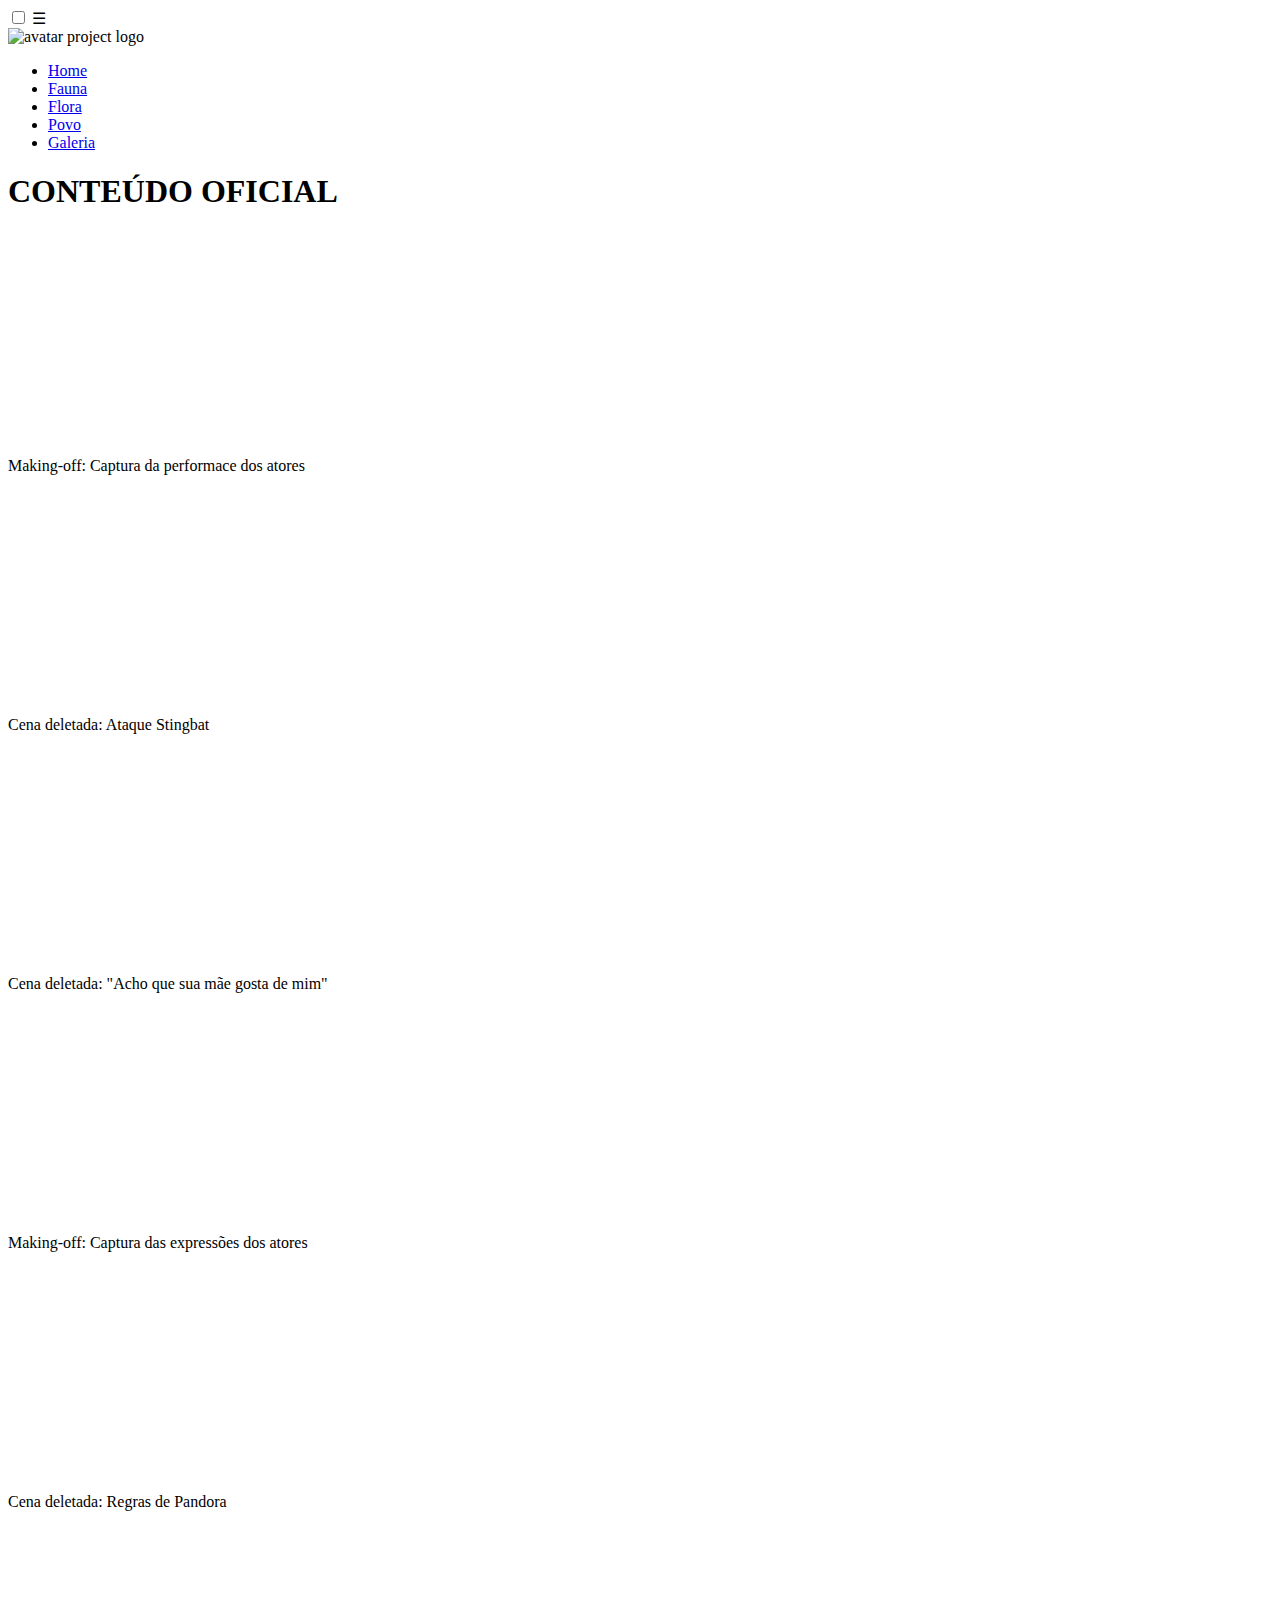
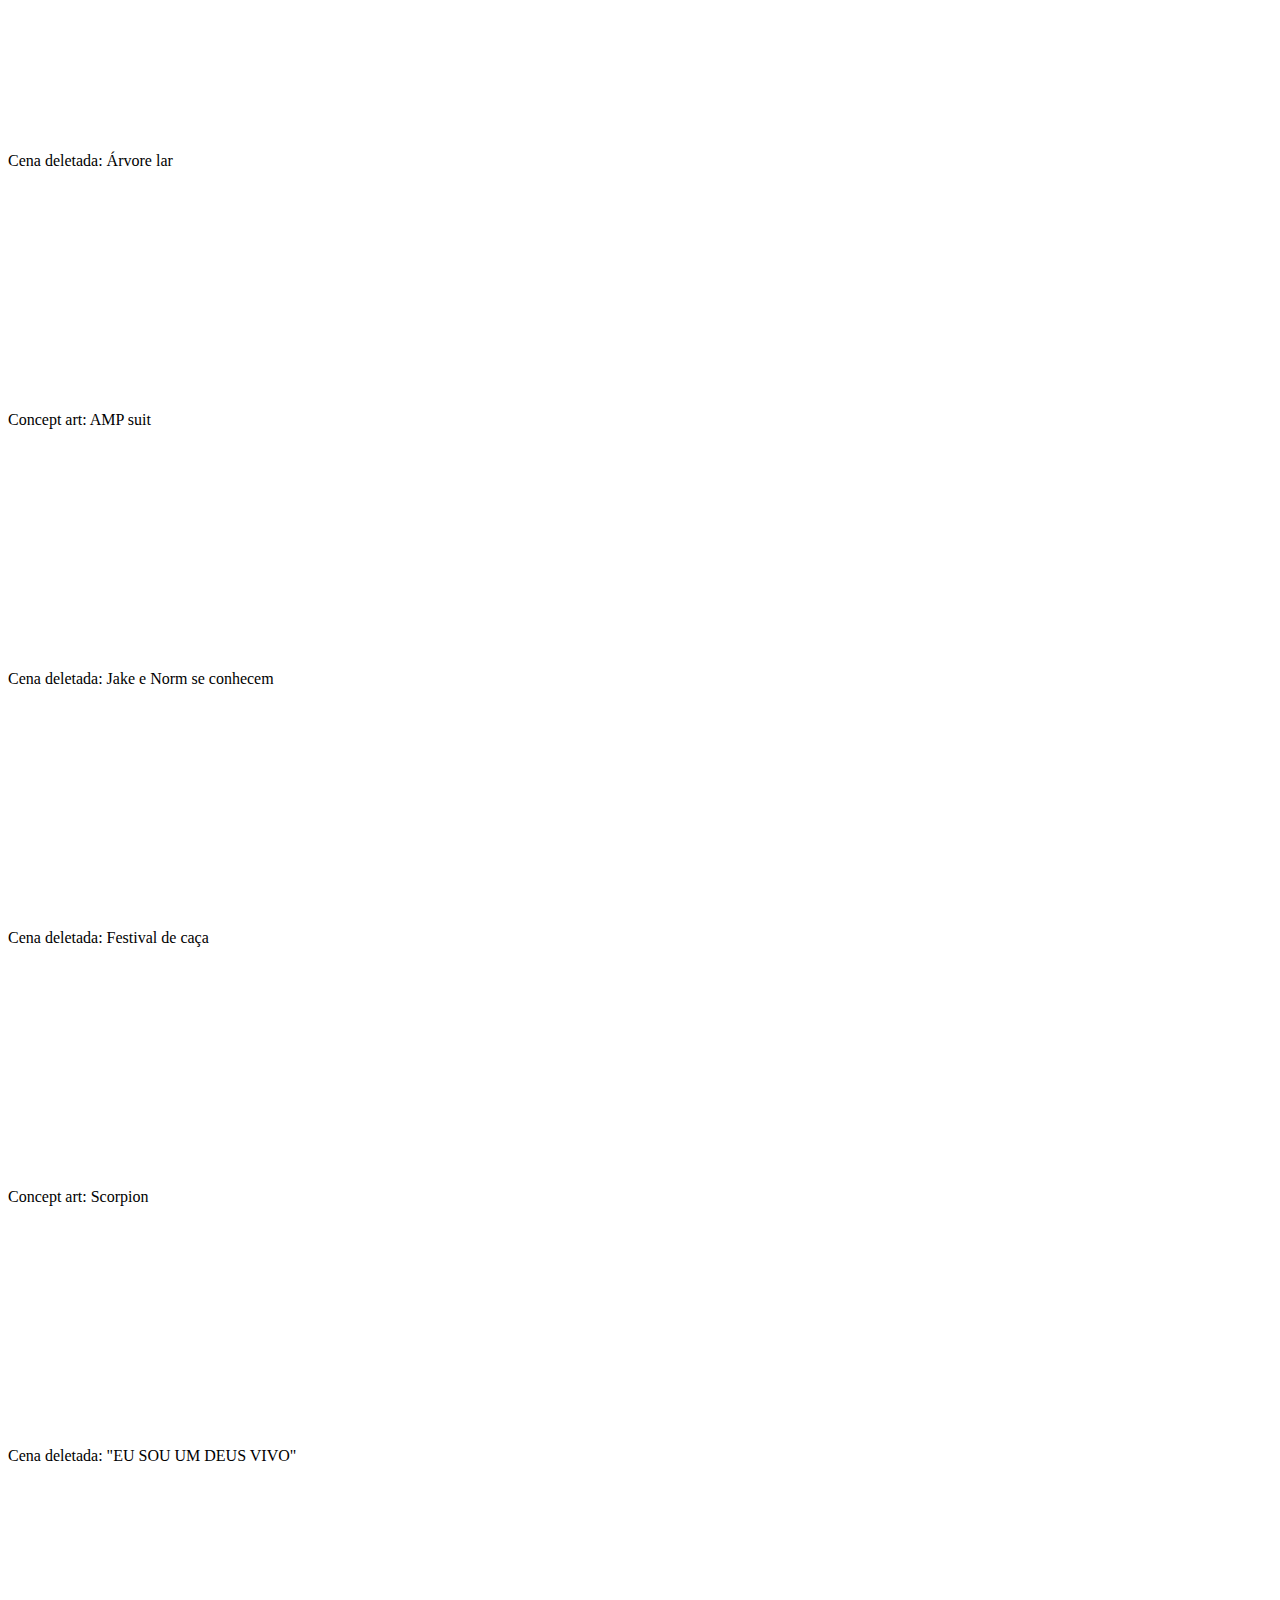
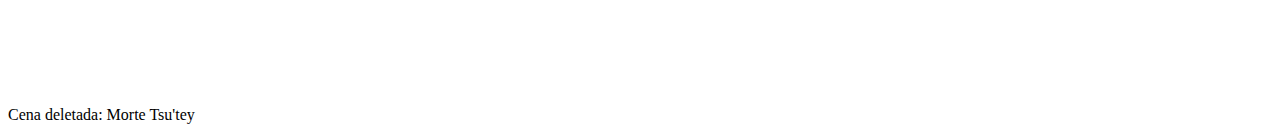
==== Galeria.html @ e5755085 "Add files via upload" ====
<!DOCTYPE HTML>
<html lang="pt">


<head>
	<meta name="viewport" content="width=device-width, initial-scale=1">
	<meta charset="UTF-8">
	<link href="https://fonts.googleapis.com/css?family=Quicksand|Reem+Kufi&display=swap" rel="stylesheet">
	<link rel="stylesheet" type="text/css" href="./galeria.css">
	<link rel="stylesheet" type="text/css" href="./main.css">
	<link rel="stylesheet" type="text/css" href="./responsivo.css">
	<link rel="stylesheet" type="text/css" href="./jquery.yu2fvl.css">
	<link rel="shortcut icon" href="./img/favicon.png" type="image/x-png"/>
	<title> Avatar's Gallery</title>
</head>	



<body>
	<input type="checkbox" id="bt_menu">
	<label for="bt_menu">&#9776;</label>


	<div id = "logo">
	<img style="width:150px;" src="./img/logo3.png" alt="avatar project logo"/>
	</div>

	<nav id = "menu">
	

	
	<ul>
		<li><a  href= "Index.html">Home</a></li>
		<li><a href= "Fauna.html">Fauna</a></li>
		<li><a href= "Flora.html">Flora</a></li>
		<li><a href= "Povo.html">Povo</a></li>
		<li><a style="border-bottom:1px solid white; opacity:1;" href= "Galeria.html">Galeria</a></li>
	</ul>
	</nav>

	<div class="parallax4"></div>
	
	<div class="titulos">
		<h1> CONTEÚDO OFICIAL</h1>
	</div>
	
	
	
	
	
	
	

<div class="rowg">
  <div class="columng">
		<iframe width="200" height="205" src="https://www.youtube.com/embed/OJ1JzYPjcj0" frameborder="0" allow="accelerometer; autoplay; encrypted-media; gyroscope; picture-in-picture" allowfullscreen></iframe>
		<div class="descr"> <p>Making-off: Captura da performace dos atores</P></div>
		<iframe width="200" height="205" src="https://www.youtube.com/embed/oFtTNzdjXU0" frameborder="0" allow="accelerometer; autoplay; encrypted-media; gyroscope; picture-in-picture" allowfullscreen></iframe>
		<div class="descr"> <p> Cena deletada: Ataque Stingbat</P></div>
		<iframe width="200" height="205" src="https://www.youtube.com/embed/k11dXVcAmxA" frameborder="0" allow="accelerometer; autoplay; encrypted-media; gyroscope; picture-in-picture" allowfullscreen></iframe>
		<div class="descr"> <p> Cena deletada: "Acho que sua mãe gosta de mim"</P></div>
		
  </div> 
  
  
  <div class="columng">
		<iframe width="200" height="205" src="https://www.youtube.com/embed/1wK1Ixr-UmM" frameborder="0" allow="accelerometer; autoplay; encrypted-media; gyroscope; picture-in-picture" allowfullscreen></iframe>
		<div class="descr"> <p>Making-off: Captura das expressões dos atores</P></div>
		<iframe width="200" height="205" src="https://www.youtube.com/embed/a5ZEa0OlG7g" frameborder="0" allow="accelerometer; autoplay; encrypted-media; gyroscope; picture-in-picture" allowfullscreen></iframe>
		<div class="descr"> <p>Cena deletada: Regras de Pandora</P></div>
		<iframe width="200" height="205" src="https://www.youtube.com/embed/Xt_7AIBRDP8" frameborder="0" allow="accelerometer; autoplay; encrypted-media; gyroscope; picture-in-picture" allowfullscreen></iframe>
		<div class="descr"> <p>Cena deletada: Árvore lar</P></div>
  </div>
  
  
  <div class="columng">
		<iframe width="200" height="205" src="https://www.youtube.com/embed/aw60Ma4c2bw" frameborder="0" allow="accelerometer; autoplay; encrypted-media; gyroscope; picture-in-picture" allowfullscreen></iframe>
		<div class="descr"> <p>Concept art: AMP suit</P></div>
		<iframe width="200" height="205" src="https://www.youtube.com/embed/ZdwXuOdYEOU" frameborder="0" allow="accelerometer; autoplay; encrypted-media; gyroscope; picture-in-picture" allowfullscreen></iframe>
		<div class="descr"> <p>Cena deletada: Jake e Norm se conhecem</P></div>
		<iframe width="200" height="205" src="https://www.youtube.com/embed/hGec45znprI" frameborder="0" allow="accelerometer; autoplay; encrypted-media; gyroscope; picture-in-picture" allowfullscreen></iframe>
		<div class="descr"> <p>Cena deletada: Festival de caça</P></div>
  </div>     
  
  
  <div class="columng"> 
		<iframe width="200" height="205" src="https://www.youtube.com/embed/197Qfoy-xME" frameborder="0" allow="accelerometer; autoplay; encrypted-media; gyroscope; picture-in-picture" allowfullscreen></iframe>
		<div class="descr"> <p>Concept art: Scorpion</P></div>
		<iframe width="200" height="205" src="https://www.youtube.com/embed/bJ2b5gJAoj0" frameborder="0" allow="accelerometer; autoplay; encrypted-media; gyroscope; picture-in-picture" allowfullscreen></iframe>
		<div class="descr"> <p>Cena deletada: "EU SOU UM DEUS VIVO"</P></div>
		<iframe width="200" height="205" src="https://www.youtube.com/embed/6XuFg0aVt6o" frameborder="0" allow="accelerometer; autoplay; encrypted-media; gyroscope; picture-in-picture" allowfullscreen></iframe>
		<div class="descr"> <p>Cena deletada: Morte Tsu'tey</P></div>
  </div>  

</div>

</body>
</html>
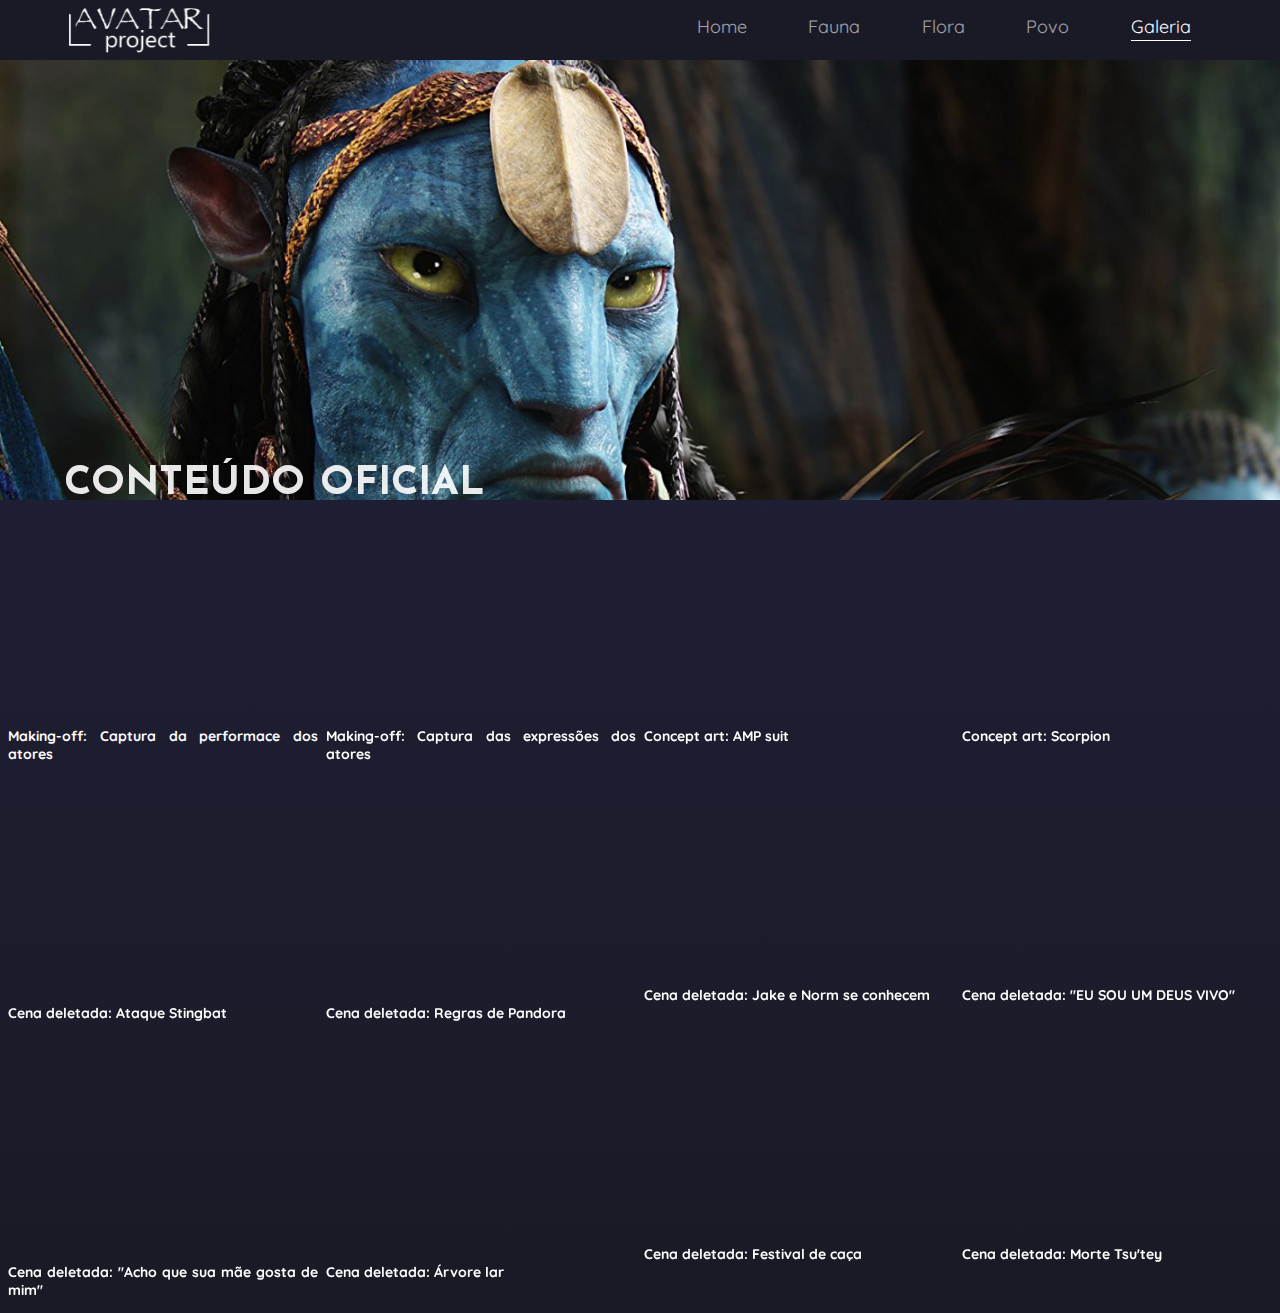
==== commit 7548b6ad: "Add files via upload" ====
--- a/Galeria.html
+++ b/Galeria.html
@@ -8,7 +8,7 @@
 	<link href="https://fonts.googleapis.com/css?family=Quicksand|Reem+Kufi&display=swap" rel="stylesheet">
 	<link rel="stylesheet" type="text/css" href="./galeria.css">
 	<link rel="stylesheet" type="text/css" href="./main.css">
-	<link rel="stylesheet" type="text/css" href="./responsivo.css">
+	<link rel="stylesheet" type="text/css" href="./Responsivo.css">
 	<link rel="stylesheet" type="text/css" href="./jquery.yu2fvl.css">
 	<link rel="shortcut icon" href="./img/favicon.png" type="image/x-png"/>
 	<title> Avatar's Gallery</title>
--- a/galeria.css
+++ b/galeria.css
@@ -0,0 +1,53 @@
+
+.descr{
+	font-family:'Quicksand', sans-serif;
+  font-size:14px;
+  color:white;
+  text-align:justify;
+  font-weight: bold;
+}
+
+.rowg {
+  display: flex;
+  flex-wrap: wrap;
+  padding: 0 4px;
+}
+
+/* Create four equal columns that sits next to each other */
+.columng {
+  flex: 20%;
+  max-width: 25%;
+  padding: 0 4px;
+}
+
+.columng iframe {
+  margin-top: 8px;
+  vertical-align: middle;
+  width: 100%;
+}
+
+/* Responsive layout - makes a two column-layout instead of four columns */
+@media screen and (max-width: 1200px) {
+  .columng {
+    flex: 47%;
+    max-width: 47%;
+  }
+}
+
+/* Responsive layout - makes the two columns stack on top of each other instead of next to each other */
+@media screen and (max-width: 760px) {
+
+.rowg{
+	margin-left: inherit;
+	margin-right:inherit;
+}
+ 
+ 
+ .columng {
+    flex: 100%;
+    max-width: 100%;
+	padding: inherit;
+	margin-top:inherit;
+   }
+   
+}--- a/main.css
+++ b/main.css
@@ -0,0 +1,352 @@
+
+body{
+	width:100%;
+	height: auto;
+	background-image: linear-gradient(180deg,#21213C, #1A1A26);
+	margin:0;
+}
+
+#logo{
+	margin-left:5%;
+	margin-top:5px;
+	width:30%;
+	z-index:99;
+	position: fixed;
+}
+
+#menu{
+	position: fixed;
+	width:100%;
+	height: 60px;
+	z-index:90;
+	background-color:#1A1A26;
+	display:flex;	
+}
+
+#menu ul{
+	margin:0;
+	list-style:none;
+	right: 0;
+	position: absolute;
+	width: 37%;
+	margin-right:65px;
+	margin-top:15px;
+}
+
+#menu ul li{
+	display:inline;
+}
+
+#menu ul li a{
+
+	display:inline-block;
+	color:white;
+	text-decoration:none;
+	font-family:'Quicksand', sans-serif;
+	font-size: 18px;
+	margin-left: 10%;
+	opacity:0.6;
+	padding-bottom:2px;
+}
+
+
+#menu ul li a:hover{
+	border-bottom:1px solid white;
+	opacity:1;
+}
+
+.parallax{
+  background-image: url("./img/home1.jpg");
+}
+
+
+.parallax1{
+  background-image: url("./img/fauna14.jpg");
+}
+
+.parallax2{
+  background-image: url("./img/flora12.jpg");
+}
+
+.parallax3{
+  background-image: url("./img/Povo11.jpg");
+}
+.parallax4{
+  background-image: url("./img/mk3.jpg");
+}
+
+.parallax, .parallax1, .parallax2, .parallax3, .parallax4{	
+  height: 550px;
+  width:100%;
+  background-attachment: fixed;
+  background-position: center;
+  background-repeat: no-repeat;
+  background-size: cover;
+}
+
+.parallax:hover, .parallax1:hover, .parallax2:hover, .parallax3:hover,.parallax4:hover {
+  filter: blur(2px);
+  transition: transform 1s;
+}
+
+.titulos{
+	color: white; 
+	font-family:'Reem Kufi', sans-serif; 
+	position: absolute;
+	margin-top: -6%;
+	margin-left:5%;
+	font-size:20px;
+	opacity:0.9;
+	word-spacing: 10px;
+}
+
+.titulosteste{
+	color: white; 
+	font-family:'Reem Kufi', sans-serif; 
+	position: absolute;
+	margin-top: -25%;
+	margin-left:28%;
+	font-size:90px;
+}
+
+.conteudo-left{
+  width:41%;
+  height:200px;
+  float:left;
+  font-family:'Quicksand', sans-serif;
+  font-size:16px;
+  color:white;
+  text-align:justify;
+  margin-left:5%;
+  margin-top: 1%;
+}
+
+.conteudo-right{
+  width: 41%;
+  height:220px;
+  float:left;
+  font-family:'Quicksand', sans-serif;
+  font-size:16px;
+  color:white;
+  text-align:justify;
+  margin-left:8%;
+  margin-top: 1%;
+  }
+  
+  .conteudo-left2{
+  width:41%;
+  height:200px;
+  float:left;
+  font-family:'Quicksand', sans-serif;
+  font-size:16px;
+  color:white;
+  text-align:justify;
+  margin-left:5%;
+  margin-top: 1%;
+}
+
+.conteudo-right2{
+  width: 41%;
+  height:220px;
+  float:left;
+  font-family:'Quicksand', sans-serif;
+  font-size:16px;
+  color:white;
+  text-align:justify;
+  margin-left:8%;
+  margin-top: 1%;
+  }
+  
+#video1{
+	margin-left: 5%;
+	width: 41%;
+	height:350px;
+	margin-top: -3%;
+	
+}
+
+.videopaginas{
+	width:560px;
+	height:317px;
+	margin-left:-118%;
+	margin-top:9%;
+}
+ 
+.video{
+
+  float:left;
+  margin-left:54%;
+  margin-top:-45%;
+}
+
+ 
+#curi{
+	color: white; 
+	font-family:'Reem Kufi', sans-serif; 
+	margin-left:5%;
+	font-size:18px;
+	word-spacing: 10px;
+}
+
+
+#mascara{
+	margin-left:52%;
+	margin-top:-8%;	
+
+}
+
+#coisa{
+	margin-left:72%;
+	margin-top:-15%;
+}
+
+.imgb {
+  vertical-align: middle;
+  width:600px;
+  margin-left:17%;
+  margin-top: -12%;
+  height: auto;
+}
+
+.imgbflora {
+  vertical-align: middle;
+  width:600px;
+  margin-left:15%;
+  margin-top: -40%;
+  height: auto;
+}
+
+.tamanho{
+	width:150px;
+}
+
+
+
+/* Position the image container (needed to position the left and right arrows) */
+.container {
+  position: relative;
+
+}
+
+/* Hide the images by default */
+.mySlides {
+  display: none;
+}
+
+/* Add a pointer when hovering over the thumbnail images */
+.cursor {
+  cursor: pointer;
+}
+
+/* Next & previous buttons */
+.prev,
+.next {
+  cursor: pointer;
+  position: absolute;
+  top: 50%;
+  width: auto;
+  padding: 16px;
+  margin-top: -50px;
+  color: white;
+  font-weight: bold;
+  font-size: 20px;
+  border-radius: 0 3px 3px 0;
+
+  -webkit-user-select: none;
+}
+/* Position the "next button" to the right */
+.next {
+  right: 0;
+  border-radius: 3px 0 0 3px;
+}
+.prev{
+	display:none;
+}
+
+.row{
+	width:10%;
+	margin-left:5%;
+	margin-top:13%;
+}
+.row:after {
+  content: "";
+  display: table;
+  clear: both;
+}
+
+.demo {
+  opacity: 0.4;
+}
+
+.active,
+.demo:hover {
+	opacity: 1;
+	transform: scale(1.2);
+	transition: transform .2s;
+}
+
+.myButton {
+	background-color:#1A1A26;
+	border-radius:5px;
+	display:inline-block;
+	color:#ffffff;
+  font-family:'Quicksand', sans-serif;
+  font-size:16px;
+	padding:5px 15px;
+	text-decoration:none;
+	margin-left: 3%;
+	padding-top:10px;
+	word-spacing: 0px;
+}
+.myButton:hover {
+	background-color:#476e9f;
+}
+.myButton:active {
+	position:relative;
+	top:1px;
+}
+
+.titulocoisas{
+  width: 40%;
+  float:left;
+  font-family:'Reem Kufi', sans-serif;
+  font-size:18px;
+  color:white;
+  margin-left:54%;
+  margin-top:-44%;
+  word-spacing: 10px;
+}
+
+.caracteristica-fauna{
+  width: 41%;
+  float:left;
+  font-family:'Quicksand', sans-serif;
+  font-size:16px;
+  color:white;
+  text-align:justify;
+  margin-left:54%;
+  margin-top:-37%;
+}
+
+.caracteristica-faunaf{
+  width: 41%;
+  float:left;
+  font-family:'Quicksand', sans-serif;
+  font-size:16px;
+  color:white;
+  text-align:justify;
+  margin-left:54%;
+  margin-top:-29%;
+}
+
+.titulocoisas2{
+  width: 40%;
+  float:left;
+  font-family:'Reem Kufi', sans-serif;
+  font-size:18px;
+  color:white;
+  margin-left:54%;
+  margin-top:-36%;
+  word-spacing: 10px;
+}
+
--- a/Responsivo.css
+++ b/Responsivo.css
@@ -0,0 +1,576 @@
+#bt_menu{
+	display: none;
+	}
+	
+label[for='bt_menu']{
+	padding-left:10px;
+	background-color:#1A1A26;
+	color:#fff;
+	font-family:'Arial';
+	text-align:left;
+	font-size:30px;
+	cursor:pointer;
+	display:none;
+	width:100%;
+	height:50px;
+	}	
+	
+
+
+@media screen and (max-width: 1700px) {
+.row{
+
+	margin-top:15%;
+}
+.imgb {
+  vertical-align: middle;
+  width:500px;
+  margin-left:17%;
+  margin-top: -25%;
+  height: auto;
+}
+.videopaginas{
+	width:460px;
+	height:257px;
+	margin-left:-115%;
+	margin-top:9%;
+}
+
+#mascara{
+	margin-top:-10%;	
+}
+
+#coisa{
+	margin-top:-17%;
+}
+.caracteristica-faunaf{
+  margin-top:-37%;
+}
+
+.titulocoisas2{
+  margin-top:-44%;
+}
+.imgbflora {
+  margin-top: -50%;
+}
+}
+
+
+@media screen and (max-width: 1450px) {
+	#menu ul{
+		width:40%;	
+	}	
+	
+
+.videopaginas{
+	width:400px;
+	height:227px;
+	margin-left:-115%;
+	margin-top:3%;
+}
+
+.imgb {
+  width:450px;
+}
+
+.titulocoisas{
+  margin-top:-47%;
+}
+.caracteristica-fauna{
+  margin-top:-40%;
+}
+
+.row{
+	margin-top:18%;
+}
+.prev{
+	display:none;
+}
+#mascara{
+	margin-top:-12%;	
+}
+
+#coisa{
+	margin-top:-19%;
+}
+.caracteristica-faunaf{
+  margin-top:-40%;
+}
+
+.titulocoisas2{
+  margin-top:-47%;
+}
+.imgbflora {
+  margin-top: -50%;
+    width:500px;
+}
+
+}
+
+
+@media screen and (max-width: 1350px) {
+	#menu ul{
+		width:45%;
+	}
+	
+.parallax, .parallax1, .parallax2, .parallax3, .parallax4{	
+  height: 500px;
+}	
+	
+.conteudo-left{
+
+ /* height:20%;*/
+}
+
+.row{
+	width:10%;
+	margin-left:5%;
+	margin-top:25%;
+}
+
+.videopaginas{
+	width:380px;
+	height:215px;
+	margin-left:-110%;
+
+}
+
+
+.imgb {
+  width:400px;
+
+}
+
+.titulocoisas{
+  margin-top:-47%;
+}
+.caracteristica-fauna{
+  margin-top:-40%;
+}
+	
+.tamanho{
+	width:130px;
+}
+.prev{
+	display:none;
+}
+	
+#mascara{
+	margin-left:47%;
+	margin-top:-13%;	
+}
+
+#coisa{
+	margin-left:68%;
+	margin-top:-19%;
+}		
+.caracteristica-faunaf{
+  margin-top:-40%;
+}
+
+.titulocoisas2{
+  margin-top:-47%;
+}
+.imgbflora {
+  margin-top: -50%;
+}	
+
+}
+
+
+@media screen and (max-width: 1250px) {
+	#menu{
+	height: 50px;
+}
+	#menu ul{
+		width:48%;
+		margin-top:10px;	
+	}
+	#menu ul li a{
+		font-size:23px;
+	}
+	#logo{
+		margin-top:10px;
+	}
+
+.titulos{
+	margin-top: -8%;
+}
+.row{
+	display:none;
+}	
+.container {
+  position: inherit;
+
+}
+.mySlides {
+  display: inherit;
+  margin-top:65%;
+}
+
+.videopaginas{
+	margin-left:-120%;
+	width:400px;
+	height:227px;
+	margin-top:-10%;
+}
+.imgb {
+  width:450px;
+	margin-left:4%;
+	  margin-top: -15%;
+}
+.titulocoisas{
+  margin-top:-51%;
+  width:50%;
+}
+.caracteristica-fauna{
+  margin-top:-44%;
+}
+.next{
+	margin-top:55%;
+	font-size:50px;
+	margin-right:50%;
+}
+.prev{
+	display:none;
+}
+
+#mascara{
+	display:none;
+}
+#coisa{
+	margin-left:54%;
+}
+
+.caracteristica-faunaf{
+  margin-top:-33%;
+}
+
+.titulocoisas2{
+  margin-top:-40%;
+}
+
+.imgbflora {
+  vertical-align: middle;
+  width:550px;
+  margin-left:2%;
+  margin-top: -30%;
+  height: auto;
+}
+
+}
+
+
+@media screen and (max-width: 1040px) {
+	#logo{
+	margin-left:40%;
+	width:30%;
+	margin-top:3px;
+
+	}
+
+	#menu{
+	margin-left:-100%;
+	margin-top:50px;
+	width:20%;
+	height:22%;
+	}
+	
+label[for='bt_menu']{
+	display:block;
+	z-index:99;
+	position: fixed;
+	}
+
+#menu ul{
+	margin-left:0;
+	}
+
+#menu ul li{
+	width:100%;
+	float:none;
+	}
+	
+#menu ul li a{
+
+	display:inherit;
+	margin-left: 50%;
+	padding-bottom:inherit;
+}
+	
+#menu ul li a:hover{
+	border-bottom:none;
+}
+
+#bt_menu:checked ~ #menu{
+	margin-left:0;
+	}
+	
+	
+.titulos{
+	margin-top: -10%;
+}	
+.parallax, .parallax1, .parallax2, .parallax3, .parallax4{	
+  height: 400px;
+}	
+.conteudo-left{
+  width:90%;
+  margin-left:5%;
+  margin-right:5%;	
+  height:auto;
+}
+
+.conteudo-right{
+  width:90%;
+  margin-left:5%;
+  margin-right:5%;	
+  height:550px;
+}
+
+.titulocoisas{
+  width: 90%;
+  float:left;
+  margin-left:5%;
+  margin-top:1%;
+}
+.caracteristica-fauna{
+  width: 90%;
+  float:left;
+  margin-left:5%;
+  margin-top:0%;
+}
+
+.videopaginas{
+	width:100%;
+	height:380px;
+	margin-left:inherit;
+	margin-top:-55%;
+}
+ 
+.video{
+
+  float:inherit;
+  margin-left:inherit;
+  margin-top:inherit;
+}
+
+.imgb {
+	display:none;
+}
+
+.next{
+	margin-top:60%;
+	font-size:50px;
+	margin-right:5%;
+}
+#curi{
+
+  margin-top:50%;
+}
+
+.conteudo-left2{
+
+  width:90%;
+  margin-left:5%;
+  margin-right:5%;	
+  height:auto;
+
+}
+
+.conteudo-right2{
+
+  width:90%;
+  margin-left:5%;
+  margin-right:5%;	
+  height:auto;
+
+}
+#video1{
+	margin-left: -100%;
+	width: 100%;
+	height:380px;
+	margin-top: -50%;
+	position:absolute;
+}
+#mascara{
+	display:none;
+}
+
+#coisa{
+	display:none;
+}
+
+.caracteristica-faunaf{
+  width: 90%;
+  float:left;
+  margin-left:5%;
+  margin-top:0%;
+}
+
+.titulocoisas2{
+  width: 90%;
+  float:left;
+  margin-left:5%;
+  margin-top:1%;
+}
+
+.imgbflora {
+  vertical-align: middle;
+  width:550px;
+  margin-left:20%;
+  margin-top: -40%;
+  height: auto;
+}
+}
+
+
+@media screen and (max-width: 800px) {
+	#logo{
+	margin-left:40%;
+	width:70%;
+	
+	}
+
+	#menu{
+	margin-left:-100%;
+	margin-top:50px;
+	width:20%;
+	height:22%;
+	}
+	
+label[for='bt_menu']{
+	display:block;
+	z-index:99;
+	position: fixed;
+	}
+
+#menu ul{
+	margin-left:0;
+	}
+
+#menu ul li{
+	width:100%;
+	float:none;
+	}
+	
+#menu ul li a{
+
+	display:inherit;
+	margin-left: 50%;
+	padding-bottom:inherit;
+}
+	
+#menu ul li a:hover{
+	border-bottom:none;
+}
+
+#bt_menu:checked ~ #menu{
+	margin-left:0;
+	}
+	
+.titulos{
+	margin-top: -14%;
+}	
+.parallax, .parallax1, .parallax2, .parallax3, .parallax4{	
+  height: 250px;
+}	
+
+.next{
+	margin-top:60%;
+
+}
+#video1{
+	margin-top: -65%;
+}
+.imgbflora {
+
+  width:450px;
+  margin-left:20%;
+  margin-top: -55%;
+}
+}
+
+
+
+
+@media screen and (max-width: 500px) {
+	#logo{
+	margin-left:30%;
+	width:70%;
+	
+	}
+
+	#menu{
+	margin-left:-100%;
+	margin-top:50px;
+	width:20%;
+	height:22%;
+	}
+	
+label[for='bt_menu']{
+	display:block;
+	z-index:99;
+	position: fixed;
+	}
+
+#menu ul{
+	margin-left:0;
+	}
+
+#menu ul li{
+	width:100%;
+	float:none;
+	}
+	
+#menu ul li a{
+
+	display:inherit;
+	margin-left: 90%;
+	padding-bottom:inherit;
+	font-size:20px;
+}
+	
+#menu ul li a:hover{
+	border-bottom:none;
+}
+
+#bt_menu:checked ~ #menu{
+	margin-left:0;
+	}
+
+.videopaginas{
+	width:100%;
+	height:270px;
+}
+.titulos{
+	margin-top: -20%;
+	font-size:16px;
+
+
+}	
+.parallax, .parallax1, .parallax2, .parallax3, .parallax4{	
+  height: 200px;
+  filter: blur(4px);
+}	
+
+.next{
+	margin-top:190%;
+
+}
+#video1{
+	margin-top: -100%;
+	height:210px;
+}
+.imgbflora {
+
+  width:350px;
+  margin-left:7%;
+  margin-top: -60%;
+}
+.conteudo-right {
+	height:450px;
+}
+
+.conteudo-left, .conteudo-left2, .conteudo-right, .conteudo-right2 {
+	font-size:14px;
+}